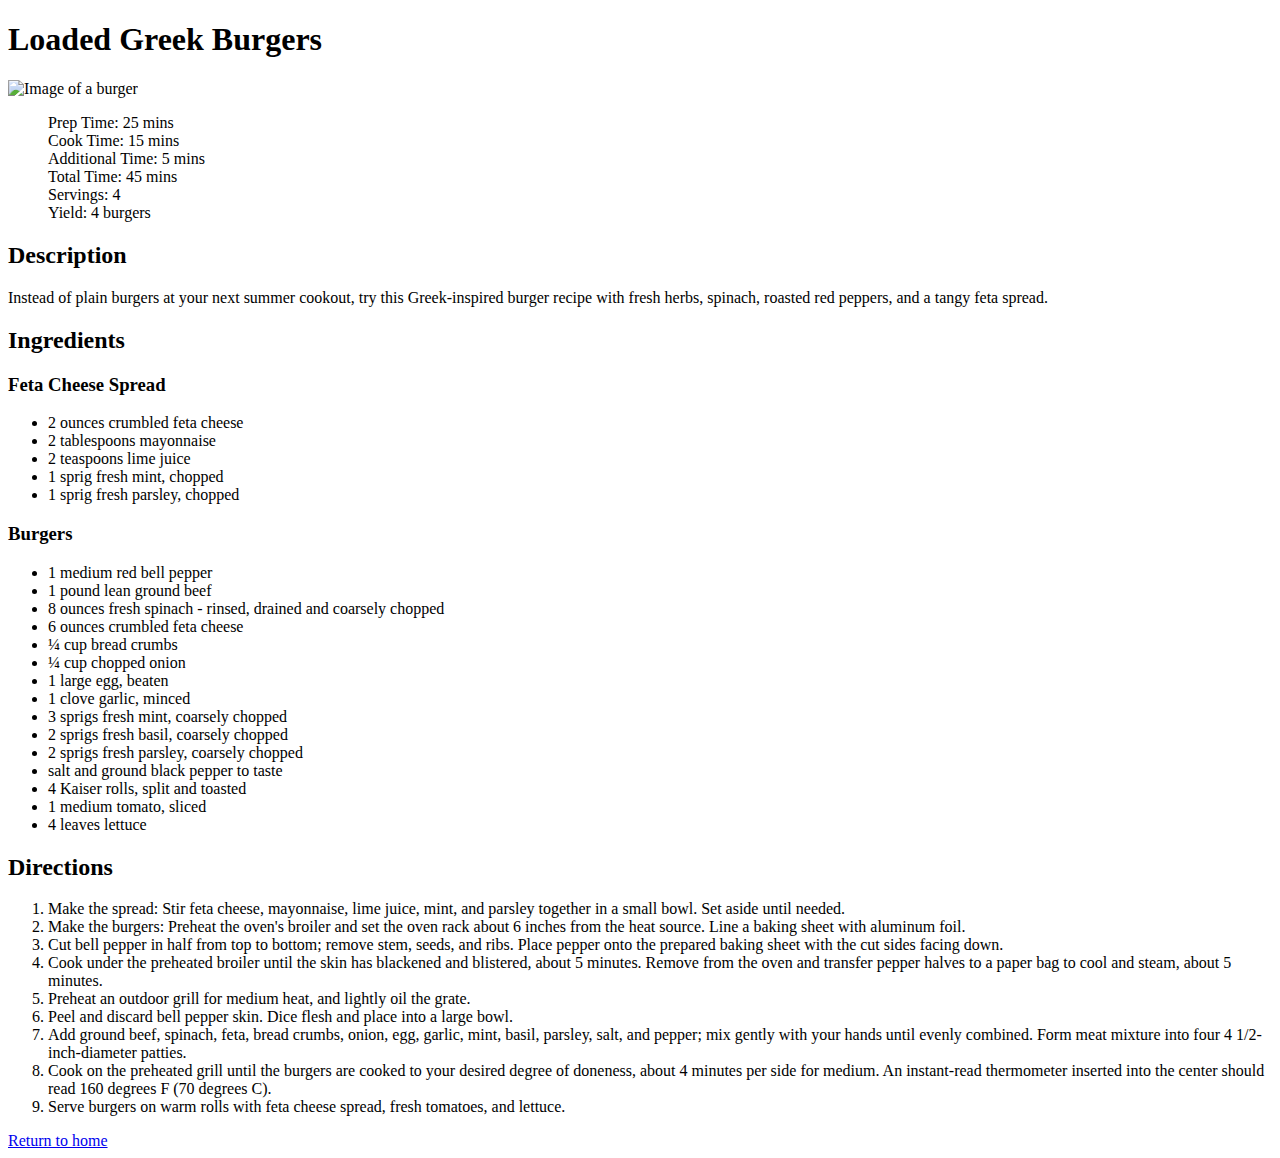
==== recipes/burgers.html @ f2d7852b "Add 3 recipes and index page" ====
<!DOCTYPE html>
<html lang="en">

<head>
  <meta charset="UTF-8">
  <meta http-equiv="X-UA-Compatible" content="IE=edge">
  <meta name="viewport" content="width=device-width, initial-scale=1.0">
  <title>Loaded Greek Burgers</title>
</head>

<body>
  <h1>Loaded Greek Burgers</h1>
  <img
    src="https://www.allrecipes.com/thmb/51U6XLZ54tWmOhnoWbbALEEsEmg=/282x188/filters:no_upscale():max_bytes(150000):strip_icc():format(webp)/2049428-22f5ad5c4f5d4d0a96a142a0b18a34f3.jpg"
    alt="Image of a burger">
  <ul style="list-style: none;">
    <li>Prep Time: 25 mins</li>
    <li>Cook Time: 15 mins</li>
    <li>Additional Time: 5 mins</li>
    <li>Total Time: 45 mins</li>
    <li>Servings: 4</li>
    <li>Yield: 4 burgers</li>
  </ul>
  <h2>Description</h2>
  <p>Instead of plain burgers at your next summer cookout, try this Greek-inspired burger recipe with fresh herbs,
    spinach, roasted red peppers, and a tangy feta spread.</p>
  <h2>Ingredients</h2>
  <h3>Feta Cheese Spread</h3>
  <ul>
    <li>2 ounces crumbled feta cheese</li>
    <li>2 tablespoons mayonnaise</li>
    <li>2 teaspoons lime juice</li>
    <li>1 sprig fresh mint, chopped</li>
    <li>1 sprig fresh parsley, chopped</li>
  </ul>
  <h3>Burgers</h3>
  <ul>
    <li>1 medium red bell pepper</li>
    <li>1 pound lean ground beef</li>
    <li>8 ounces fresh spinach - rinsed, drained and coarsely chopped</li>
    <li>6 ounces crumbled feta cheese</li>
    <li>¼ cup bread crumbs</li>
    <li>¼ cup chopped onion</li>
    <li>1 large egg, beaten</li>
    <li>1 clove garlic, minced</li>
    <li>3 sprigs fresh mint, coarsely chopped</li>
    <li>2 sprigs fresh basil, coarsely chopped</li>
    <li>2 sprigs fresh parsley, coarsely chopped</li>
    <li>salt and ground black pepper to taste</li>
    <li>4 Kaiser rolls, split and toasted</li>
    <li>1 medium tomato, sliced</li>
    <li>4 leaves lettuce</li>
  </ul>
  <h2>Directions</h2>
  <ol>
    <li>Make the spread: Stir feta cheese, mayonnaise, lime juice, mint, and parsley together in a small bowl. Set aside
      until needed.</li>
    <li>Make the burgers: Preheat the oven's broiler and set the oven rack about 6 inches from the heat source. Line a
      baking sheet with aluminum foil.</li>
    <li>Cut bell pepper in half from top to bottom; remove stem, seeds, and ribs. Place pepper onto the prepared baking
      sheet with the cut sides facing down.</li>
    <li>Cook under the preheated broiler until the skin has blackened and blistered, about 5 minutes. Remove from the
      oven and transfer pepper halves to a paper bag to cool and steam, about 5 minutes.</li>
    <li>Preheat an outdoor grill for medium heat, and lightly oil the grate.</li>
    <li>Peel and discard bell pepper skin. Dice flesh and place into a large bowl.</li>
    <li>Add ground beef, spinach, feta, bread crumbs, onion, egg, garlic, mint, basil, parsley, salt, and pepper; mix
      gently with your hands until evenly combined. Form meat mixture into four 4 1/2-inch-diameter patties.</li>
    <li>Cook on the preheated grill until the burgers are cooked to your desired degree of doneness, about 4 minutes per
      side for medium. An instant-read thermometer inserted into the center should read 160 degrees F (70 degrees C).
    </li>
    <li>Serve burgers on warm rolls with feta cheese spread, fresh tomatoes, and lettuce.</li>
  </ol>
  <a href="../index.html">Return to home</a>

</body>

</html>
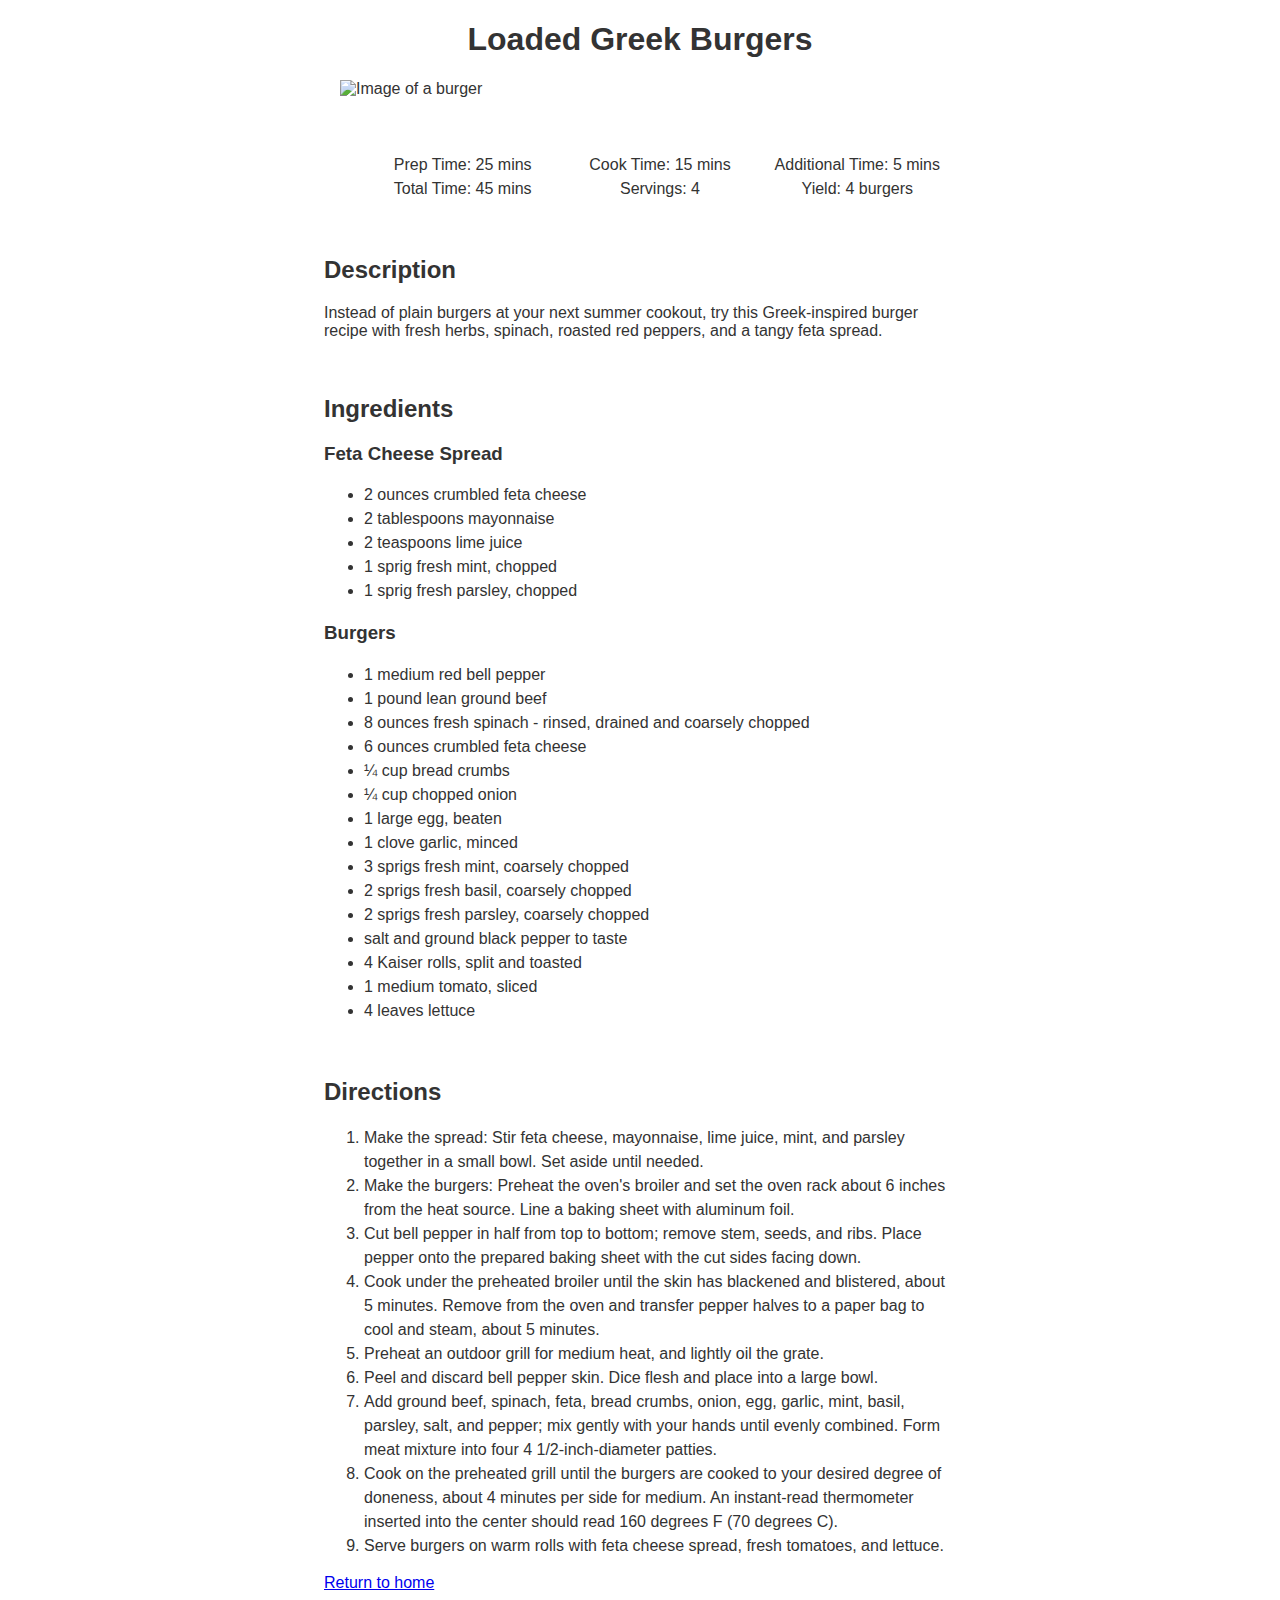
==== commit 5b91eeaf: "Add text styling and arrange divs" ====
--- a/recipes/burgers.html
+++ b/recipes/burgers.html
@@ -6,71 +6,78 @@
   <meta http-equiv="X-UA-Compatible" content="IE=edge">
   <meta name="viewport" content="width=device-width, initial-scale=1.0">
   <title>Loaded Greek Burgers</title>
+  <link rel="stylesheet" href="../style.css">
 </head>
 
 <body>
-  <h1>Loaded Greek Burgers</h1>
-  <img
-    src="https://www.allrecipes.com/thmb/51U6XLZ54tWmOhnoWbbALEEsEmg=/282x188/filters:no_upscale():max_bytes(150000):strip_icc():format(webp)/2049428-22f5ad5c4f5d4d0a96a142a0b18a34f3.jpg"
-    alt="Image of a burger">
-  <ul style="list-style: none;">
-    <li>Prep Time: 25 mins</li>
-    <li>Cook Time: 15 mins</li>
-    <li>Additional Time: 5 mins</li>
-    <li>Total Time: 45 mins</li>
-    <li>Servings: 4</li>
-    <li>Yield: 4 burgers</li>
-  </ul>
-  <h2>Description</h2>
-  <p>Instead of plain burgers at your next summer cookout, try this Greek-inspired burger recipe with fresh herbs,
-    spinach, roasted red peppers, and a tangy feta spread.</p>
-  <h2>Ingredients</h2>
-  <h3>Feta Cheese Spread</h3>
-  <ul>
-    <li>2 ounces crumbled feta cheese</li>
-    <li>2 tablespoons mayonnaise</li>
-    <li>2 teaspoons lime juice</li>
-    <li>1 sprig fresh mint, chopped</li>
-    <li>1 sprig fresh parsley, chopped</li>
-  </ul>
-  <h3>Burgers</h3>
-  <ul>
-    <li>1 medium red bell pepper</li>
-    <li>1 pound lean ground beef</li>
-    <li>8 ounces fresh spinach - rinsed, drained and coarsely chopped</li>
-    <li>6 ounces crumbled feta cheese</li>
-    <li>¼ cup bread crumbs</li>
-    <li>¼ cup chopped onion</li>
-    <li>1 large egg, beaten</li>
-    <li>1 clove garlic, minced</li>
-    <li>3 sprigs fresh mint, coarsely chopped</li>
-    <li>2 sprigs fresh basil, coarsely chopped</li>
-    <li>2 sprigs fresh parsley, coarsely chopped</li>
-    <li>salt and ground black pepper to taste</li>
-    <li>4 Kaiser rolls, split and toasted</li>
-    <li>1 medium tomato, sliced</li>
-    <li>4 leaves lettuce</li>
-  </ul>
-  <h2>Directions</h2>
-  <ol>
-    <li>Make the spread: Stir feta cheese, mayonnaise, lime juice, mint, and parsley together in a small bowl. Set aside
-      until needed.</li>
-    <li>Make the burgers: Preheat the oven's broiler and set the oven rack about 6 inches from the heat source. Line a
-      baking sheet with aluminum foil.</li>
-    <li>Cut bell pepper in half from top to bottom; remove stem, seeds, and ribs. Place pepper onto the prepared baking
-      sheet with the cut sides facing down.</li>
-    <li>Cook under the preheated broiler until the skin has blackened and blistered, about 5 minutes. Remove from the
-      oven and transfer pepper halves to a paper bag to cool and steam, about 5 minutes.</li>
-    <li>Preheat an outdoor grill for medium heat, and lightly oil the grate.</li>
-    <li>Peel and discard bell pepper skin. Dice flesh and place into a large bowl.</li>
-    <li>Add ground beef, spinach, feta, bread crumbs, onion, egg, garlic, mint, basil, parsley, salt, and pepper; mix
-      gently with your hands until evenly combined. Form meat mixture into four 4 1/2-inch-diameter patties.</li>
-    <li>Cook on the preheated grill until the burgers are cooked to your desired degree of doneness, about 4 minutes per
-      side for medium. An instant-read thermometer inserted into the center should read 160 degrees F (70 degrees C).
-    </li>
-    <li>Serve burgers on warm rolls with feta cheese spread, fresh tomatoes, and lettuce.</li>
-  </ol>
-  <a href="../index.html">Return to home</a>
+  <div class="container">
+
+    <h1 class="heading-primary">Loaded Greek Burgers</h1>
+    <img
+      src="https://www.allrecipes.com/thmb/51U6XLZ54tWmOhnoWbbALEEsEmg=/282x188/filters:no_upscale():max_bytes(150000):strip_icc():format(webp)/2049428-22f5ad5c4f5d4d0a96a142a0b18a34f3.jpg"
+      alt="Image of a burger" class="food-image">
+    <ul class="info">
+      <li>Prep Time: 25 mins</li>
+      <li>Cook Time: 15 mins</li>
+      <li>Additional Time: 5 mins</li>
+      <li>Total Time: 45 mins</li>
+      <li>Servings: 4</li>
+      <li>Yield: 4 burgers</li>
+    </ul>
+    <h2>Description</h2>
+    <p>Instead of plain burgers at your next summer cookout, try this Greek-inspired burger recipe with fresh herbs,
+      spinach, roasted red peppers, and a tangy feta spread.</p>
+    <h2>Ingredients</h2>
+    <h3>Feta Cheese Spread</h3>
+    <ul>
+      <li>2 ounces crumbled feta cheese</li>
+      <li>2 tablespoons mayonnaise</li>
+      <li>2 teaspoons lime juice</li>
+      <li>1 sprig fresh mint, chopped</li>
+      <li>1 sprig fresh parsley, chopped</li>
+    </ul>
+    <h3>Burgers</h3>
+    <ul>
+      <li>1 medium red bell pepper</li>
+      <li>1 pound lean ground beef</li>
+      <li>8 ounces fresh spinach - rinsed, drained and coarsely chopped</li>
+      <li>6 ounces crumbled feta cheese</li>
+      <li>¼ cup bread crumbs</li>
+      <li>¼ cup chopped onion</li>
+      <li>1 large egg, beaten</li>
+      <li>1 clove garlic, minced</li>
+      <li>3 sprigs fresh mint, coarsely chopped</li>
+      <li>2 sprigs fresh basil, coarsely chopped</li>
+      <li>2 sprigs fresh parsley, coarsely chopped</li>
+      <li>salt and ground black pepper to taste</li>
+      <li>4 Kaiser rolls, split and toasted</li>
+      <li>1 medium tomato, sliced</li>
+      <li>4 leaves lettuce</li>
+    </ul>
+    <h2>Directions</h2>
+    <ol>
+      <li>Make the spread: Stir feta cheese, mayonnaise, lime juice, mint, and parsley together in a small bowl. Set
+        aside
+        until needed.</li>
+      <li>Make the burgers: Preheat the oven's broiler and set the oven rack about 6 inches from the heat source. Line a
+        baking sheet with aluminum foil.</li>
+      <li>Cut bell pepper in half from top to bottom; remove stem, seeds, and ribs. Place pepper onto the prepared
+        baking
+        sheet with the cut sides facing down.</li>
+      <li>Cook under the preheated broiler until the skin has blackened and blistered, about 5 minutes. Remove from the
+        oven and transfer pepper halves to a paper bag to cool and steam, about 5 minutes.</li>
+      <li>Preheat an outdoor grill for medium heat, and lightly oil the grate.</li>
+      <li>Peel and discard bell pepper skin. Dice flesh and place into a large bowl.</li>
+      <li>Add ground beef, spinach, feta, bread crumbs, onion, egg, garlic, mint, basil, parsley, salt, and pepper; mix
+        gently with your hands until evenly combined. Form meat mixture into four 4 1/2-inch-diameter patties.</li>
+      <li>Cook on the preheated grill until the burgers are cooked to your desired degree of doneness, about 4 minutes
+        per
+        side for medium. An instant-read thermometer inserted into the center should read 160 degrees F (70 degrees C).
+      </li>
+      <li>Serve burgers on warm rolls with feta cheese spread, fresh tomatoes, and lettuce.</li>
+    </ol>
+    <a href="../index.html">Return to home</a>
+  </div>
 
 </body>
 
--- a/style.css
+++ b/style.css
@@ -0,0 +1,52 @@
+html {
+  font-family: Verdana, Geneva, Tahoma, sans-serif;
+  color: #333;
+}
+
+.container {
+  width: 50%;
+  margin: 0 auto;
+}
+
+.index.container {
+  width: 800px;
+  margin: 0 auto;
+  display: flex;
+  flex-direction: column;
+  align-items: center;
+}
+
+.heading-primary {
+  text-align: center;
+}
+
+.food-image {
+  width: 600px;
+  height: auto;
+  display: block;
+  margin: 0 auto;
+}
+
+.link {
+  font-size: 18px;
+}
+
+.info {
+  list-style: none;
+  display: flex;
+  flex-wrap: wrap;
+  margin-top: 55px;
+}
+
+.info li {
+  flex-basis: 33.3333333333333%;
+  text-align: center;
+}
+
+h2 {
+  margin-top: 55px;
+}
+
+li {
+  line-height: 1.5;
+}
